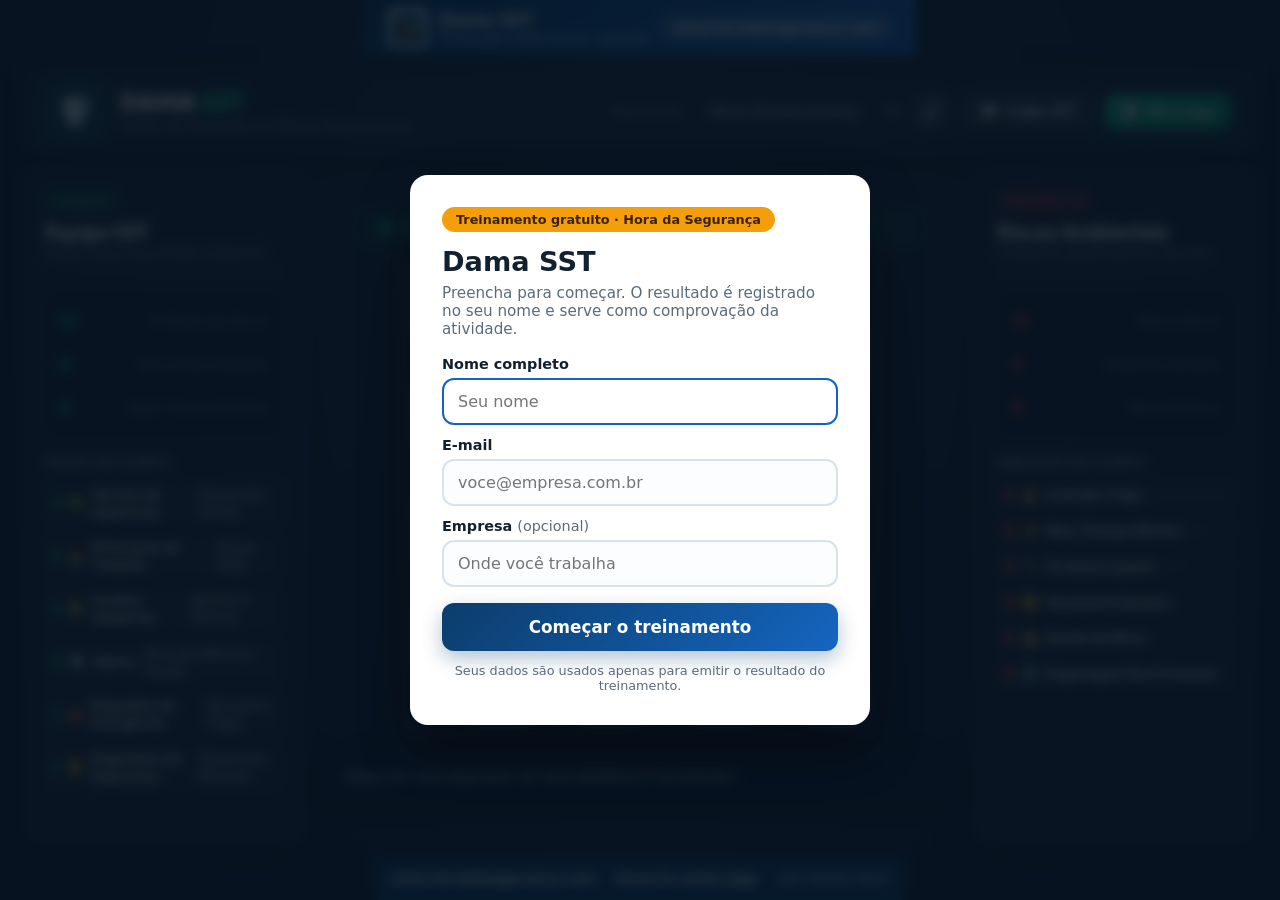
==== index.html @ a11f487b "Dama SST no padrao Hora da Seguranca - cadastro do jogador antes da primeira jogada, marca no topo e" ====
<!DOCTYPE html>
<html lang="pt-BR">
<head>
    <meta charset="UTF-8">
    <meta name="viewport" content="width=device-width, initial-scale=1.0">
    <title>Dama SST - Prevencionistas vs. Riscos Ambientais</title>
    <meta name="description" content="Jogo de Dama educativo e animado: Enfrente os riscos do ambiente de trabalho com a equipe de Saúde, Segurança e Meio Ambiente (SST)!">
    <!-- Google Fonts -->
    <link rel="preconnect" href="https://fonts.googleapis.com">
    <link rel="preconnect" href="https://fonts.gstatic.com" crossorigin>
    <link href="https://fonts.googleapis.com/css2?family=Outfit:wght@300;400;600;700;800&family=Space+Grotesk:wght@500;700&display=swap" rel="stylesheet">
    <link rel="stylesheet" href="css/styles.css?v=2">
    <link rel="stylesheet" href="hs.css?v=1">
    <link rel="icon" href="logo.png">
    <meta name="theme-color" content="#0b3d6b">
    <script>
      window.HS_CONFIG = {
        treinamento: 'Dama SST · Prevenção contra Riscos',
        titulo: 'Dama SST',
        subtitulo: 'Prevenção contra riscos · gratuito'
      };
    </script>
    <script src="hs.js?v=1"></script>
</head>
<body>
    <div class="app-container">
        <!-- Header Principal -->
        <header class="game-header">
            <div class="brand">
                <div class="logo-icon">🛡️</div>
                <div>
                    <h1>DAMA <span class="accent-sst">SST</span></h1>
                    <p class="subtitle">Heróis da Prevenção vs. Riscos Ocupacionais</p>
                </div>
            </div>

            <div class="header-controls">
                <div class="difficulty-selector">
                    <label for="difficulty">Nível da IA:</label>
                    <select id="difficulty" class="custom-select">
                        <option value="easy">Fácil (Iniciante)</option>
                        <option value="medium" selected>Médio (Prevencionista)</option>
                        <option value="hard">Impossível (Risco Crítico)</option>
                    </select>
                </div>

                <button id="btn-audio" class="icon-btn" title="Alternar Som (Mute/Unmute)">
                    <span id="audio-icon">🔊</span>
                </button>

                <button id="btn-codex" class="btn btn-secondary">
                    <span>📖</span> Codex SST
                </button>

                <button id="btn-restart" class="btn btn-primary">
                    <span>🔄</span> Novo Jogo
                </button>
            </div>
        </header>

        <!-- Conteúdo Principal -->
        <main class="main-content">
            <!-- Painel do Jogador (SST) -->
            <aside class="side-panel player-panel">
                <div class="panel-header sst-theme">
                    <div class="badge">JOGADOR</div>
                    <h2>Equipe SST</h2>
                    <p>Saúde, Segurança & Meio Ambiente</p>
                </div>

                <div class="stats-card">
                    <div class="stat-item">
                        <span class="stat-value" id="sst-count">12</span>
                        <span class="stat-label">Profissionais Ativos</span>
                    </div>
                    <div class="stat-item">
                        <span class="stat-value" id="sst-captured">0</span>
                        <span class="stat-label">Riscos Neutralizados</span>
                    </div>
                    <div class="stat-item">
                        <span class="stat-value" id="sst-damas">0</span>
                        <span class="stat-label">Super Prevencionistas</span>
                    </div>
                </div>

                <div class="roster-preview">
                    <h3>Peças em Campo:</h3>
                    <ul class="roster-list">
                        <li><span class="dot sst"></span> 💚 <strong>Técnico de Segurança</strong> (Capacete Verde)</li>
                        <li><span class="dot sst"></span> 👩‍⚕️ <strong>Enfermeira do Trabalho</strong> (Pulso ECG)</li>
                        <li><span class="dot sst"></span> 👩‍🌾 <strong>Analista Ambiental</strong> (Mulher & Planta)</li>
                        <li><span class="dot sst"></span> 🛡️ <strong>Cipeiro</strong> (Escudo CIPA Cruz Verde)</li>
                        <li><span class="dot sst"></span> 🚒 <strong>Brigadista de Emergência</strong> (Escudo & Fogo)</li>
                        <li><span class="dot sst"></span> 👷‍♂️ <strong>Engenheiro de Segurança</strong> (Capacete Branco)</li>
                    </ul>
                </div>
            </aside>

            <!-- Área Central do Tabuleiro -->
            <section class="board-container">
                <!-- Status do Turno -->
                <div id="turn-banner" class="turn-banner sst-turn">
                    <div class="turn-indicator-pulse"></div>
                    <span id="turn-text">Sua Vez! Selecione um profissional para movimentar</span>
                </div>

                <!-- O Tabuleiro 8x8 -->
                <div class="board-wrapper">
                    <div id="board" class="board"></div>
                </div>

                <!-- Informações Rápidas da Peça Selecionada -->
                <div id="piece-info-bar" class="piece-info-bar">
                    <span id="piece-info-text">Clique em uma peça para ver seus detalhes e movimentos</span>
                </div>
            </section>

            <!-- Painel da Máquina (Riscos) -->
            <aside class="side-panel machine-panel">
                <div class="panel-header risk-theme">
                    <div class="badge danger">MÁQUINA / IA</div>
                    <h2>Riscos Ambientais</h2>
                    <p>Perigos Ocupacionais & Incidentes</p>
                </div>

                <div class="stats-card">
                    <div class="stat-item">
                        <span class="stat-value" id="risk-count">12</span>
                        <span class="stat-label">Riscos Ativos</span>
                    </div>
                    <div class="stat-item">
                        <span class="stat-value" id="risk-captured">0</span>
                        <span class="stat-label">Acidentes Gerados</span>
                    </div>
                    <div class="stat-item">
                        <span class="stat-value" id="risk-damas">0</span>
                        <span class="stat-label">Riscos Críticos</span>
                    </div>
                </div>

                <div class="roster-preview">
                    <h3>Ameaças em Campo:</h3>
                    <ul class="roster-list">
                        <li><span class="dot risk"></span> 🔥 <strong>Incêndio / Fogo</strong></li>
                        <li><span class="dot risk"></span> ⚡ <strong>Raio / Choque Elétrico</strong></li>
                        <li><span class="dot risk"></span> 🔌 <strong>Fio Desencapado</strong></li>
                        <li><span class="dot risk"></span> ☣️ <strong>Vazamento Químico</strong></li>
                        <li><span class="dot risk"></span> ⚠️ <strong>Queda de Altura</strong></li>
                        <li><span class="dot risk"></span> ⚙️ <strong>Engrenagem Sem Proteção</strong></li>
                    </ul>
                </div>
            </aside>
        </main>

        <!-- Modal Codex SST (Educativo & Detalhes das Peças) -->
        <div id="codex-modal" class="modal-overlay hidden">
            <div class="modal-card glass">
                <button class="modal-close" id="btn-close-codex">&times;</button>
                <div class="modal-header">
                    <h2>📖 Codex de Segurança e Riscos</h2>
                    <p>Aprenda a função de cada profissional e como conter os perigos no trabalho.</p>
                </div>
                <div class="modal-body" id="codex-content">
                    <!-- Conteúdo dinâmico carregado por JS -->
                </div>
            </div>
        </div>

        <!-- Modal de Fim de Jogo -->
        <div id="gameover-modal" class="modal-overlay hidden">
            <div class="modal-card glass text-center">
                <div id="gameover-icon" class="big-icon">🏆</div>
                <h2 id="gameover-title">Vitória da Segurança!</h2>
                <p id="gameover-msg">Todos os riscos ambientais foram neutralizados com sucesso!</p>
                
                <div class="summary-stats">
                    <div class="summary-box">
                        <span id="final-captures">12</span>
                        <small>Riscos Contidos</small>
                    </div>
                    <div class="summary-box">
                        <span id="final-damas">0</span>
                        <small>Super Prevencionistas</small>
                    </div>
                    <div class="summary-box">
                        <span id="final-turns">0</span>
                        <small>Jogadas</small>
                    </div>
                </div>

                <button id="btn-play-again" class="btn btn-primary btn-large">
                    <span>🎮</span> Jogar Novamente
                </button>
            </div>
        </div>
    </div>

    <!-- Scripts do Jogo -->
    <script src="js/audio.js"></script>
    <script src="js/pieces.js"></script>
    <script src="js/game.js"></script>
    <script src="js/ai.js"></script>
    <script src="js/app.js"></script>
</body>
</html>
---- css/styles.css ----
/* ==========================================================================
   DAMA SST - ESTILOS E ANIMAÇÕES RICAS DE SEGURANÇA VS RISCOS
   ========================================================================== */

:root {
    /* Cores do Tema SST (Prevencionistas - Jogador) */
    --sst-primary: #10b981;
    --sst-primary-hover: #059669;
    --sst-glow: rgba(16, 185, 129, 0.4);
    --sst-bg-subtle: rgba(16, 185, 129, 0.12);
    --sst-border: rgba(16, 185, 129, 0.3);

    /* Cores do Tema Riscos (Máquina - IA) */
    --risk-primary: #ef4444;
    --risk-primary-hover: #dc2626;
    --risk-glow: rgba(239, 68, 68, 0.4);
    --risk-bg-subtle: rgba(239, 68, 68, 0.12);
    --risk-border: rgba(239, 68, 68, 0.3);

    /* Cores Neutras & Glassmorphism */
    --bg-dark: #0f172a;
    --bg-card: rgba(30, 41, 59, 0.75);
    --bg-card-border: rgba(255, 255, 255, 0.1);
    --text-main: #f8fafc;
    --text-muted: #94a3b8;
    --accent-gold: #fbbf24;

    /* Cores do Tabuleiro */
    --board-light: #e2e8f0;
    --board-dark: #334155;
    --board-border: #1e293b;
    --board-highlight: rgba(16, 185, 129, 0.5);
    --board-capture: rgba(239, 68, 68, 0.6);

    /* Fontes */
    --font-heading: 'Outfit', sans-serif;
    --font-body: 'Space Grotesk', sans-serif;
}

* {
    margin: 0;
    padding: 0;
    box-sizing: border-box;
    user-select: none;
}

body {
    font-family: var(--font-body);
    background: radial-gradient(circle at 50% 20%, #1e293b 0%, #0f172a 100%);
    color: var(--text-main);
    min-height: 100vh;
    overflow-x: hidden;
    display: flex;
    justify-content: center;
    align-items: center;
}

.app-container {
    width: 100vw;
    max-width: 1440px;
    height: 100vh;
    max-height: 950px;
    padding: 1rem 1.5rem;
    display: flex;
    flex-direction: column;
    gap: 1rem;
}

/* ==========================================================================
   HEADER
   ========================================================================== */

.game-header {
    background: var(--bg-card);
    backdrop-filter: blur(12px);
    border: 1px solid var(--bg-card-border);
    border-radius: 16px;
    padding: 0.75rem 1.5rem;
    display: flex;
    justify-content: space-between;
    align-items: center;
    box-shadow: 0 8px 32px rgba(0, 0, 0, 0.3);
}

.brand {
    display: flex;
    align-items: center;
    gap: 1rem;
}

.logo-icon {
    font-size: 2rem;
    background: var(--sst-bg-subtle);
    border: 1px solid var(--sst-border);
    padding: 0.4rem;
    border-radius: 12px;
    box-shadow: 0 0 15px var(--sst-glow);
}

.brand h1 {
    font-family: var(--font-heading);
    font-size: 1.6rem;
    font-weight: 800;
    letter-spacing: -0.5px;
    line-height: 1;
}

.accent-sst {
    color: var(--sst-primary);
    text-shadow: 0 0 10px var(--sst-glow);
}

.subtitle {
    font-size: 0.85rem;
    color: var(--text-muted);
    margin-top: 2px;
}

.header-controls {
    display: flex;
    align-items: center;
    gap: 0.75rem;
}

.difficulty-selector {
    display: flex;
    align-items: center;
    gap: 0.5rem;
    font-size: 0.85rem;
    color: var(--text-muted);
}

.custom-select {
    background: #1e293b;
    color: var(--text-main);
    border: 1px solid var(--bg-card-border);
    padding: 0.4rem 0.8rem;
    border-radius: 8px;
    font-family: var(--font-body);
    font-size: 0.85rem;
    cursor: pointer;
    outline: none;
    transition: border-color 0.2s;
}

.custom-select:hover {
    border-color: var(--sst-primary);
}

/* Botões */
.btn {
    display: inline-flex;
    align-items: center;
    gap: 0.5rem;
    padding: 0.5rem 1rem;
    border-radius: 10px;
    font-family: var(--font-heading);
    font-weight: 600;
    font-size: 0.9rem;
    border: none;
    cursor: pointer;
    transition: all 0.2s cubic-bezier(0.4, 0, 0.2, 1);
}

.btn-primary {
    background: linear-gradient(135deg, var(--sst-primary), #059669);
    color: #fff;
    box-shadow: 0 4px 12px var(--sst-glow);
}

.btn-primary:hover {
    transform: translateY(-2px);
    box-shadow: 0 6px 18px var(--sst-glow);
}

.btn-secondary {
    background: rgba(255, 255, 255, 0.08);
    color: var(--text-main);
    border: 1px solid var(--bg-card-border);
}

.btn-secondary:hover {
    background: rgba(255, 255, 255, 0.15);
    transform: translateY(-2px);
}

.icon-btn {
    background: rgba(255, 255, 255, 0.08);
    border: 1px solid var(--bg-card-border);
    color: var(--text-main);
    width: 38px;
    height: 38px;
    border-radius: 10px;
    display: flex;
    align-items: center;
    justify-content: center;
    font-size: 1.1rem;
    cursor: pointer;
    transition: all 0.2s;
}

.icon-btn:hover {
    background: rgba(255, 255, 255, 0.18);
    transform: scale(1.05);
}

/* ==========================================================================
   LAYOUT PRINCIPAL
   ========================================================================== */

.main-content {
    flex: 1;
    display: grid;
    grid-template-columns: 280px 1fr 280px;
    gap: 1.25rem;
    align-items: stretch;
    min-height: 0;
}

/* Painéis Laterais */
.side-panel {
    background: var(--bg-card);
    backdrop-filter: blur(12px);
    border: 1px solid var(--bg-card-border);
    border-radius: 16px;
    padding: 1.25rem;
    display: flex;
    flex-direction: column;
    gap: 1rem;
    box-shadow: 0 8px 32px rgba(0, 0, 0, 0.2);
    overflow-y: auto;
}

.panel-header {
    padding-bottom: 0.75rem;
    border-bottom: 1px solid rgba(255, 255, 255, 0.1);
}

.badge {
    display: inline-block;
    font-size: 0.7rem;
    font-weight: 700;
    padding: 0.2rem 0.5rem;
    border-radius: 6px;
    text-transform: uppercase;
    letter-spacing: 0.5px;
    margin-bottom: 0.4rem;
}

.panel-header.sst-theme .badge {
    background: var(--sst-bg-subtle);
    color: var(--sst-primary);
    border: 1px solid var(--sst-border);
}

.badge.danger {
    background: var(--risk-bg-subtle);
    color: var(--risk-primary);
    border: 1px solid var(--risk-border);
}

.panel-header h2 {
    font-family: var(--font-heading);
    font-size: 1.3rem;
    font-weight: 700;
}

.panel-header p {
    font-size: 0.8rem;
    color: var(--text-muted);
}

/* Cards de Estatísticas */
.stats-card {
    display: flex;
    flex-direction: column;
    gap: 0.6rem;
    background: rgba(15, 23, 42, 0.6);
    padding: 0.8rem;
    border-radius: 12px;
    border: 1px solid rgba(255, 255, 255, 0.05);
}

.stat-item {
    display: flex;
    justify-content: space-between;
    align-items: center;
    padding: 0.3rem 0;
}

.stat-value {
    font-family: var(--font-heading);
    font-size: 1.2rem;
    font-weight: 700;
}

.player-panel .stat-value {
    color: var(--sst-primary);
}

.machine-panel .stat-value {
    color: var(--risk-primary);
}

.stat-label {
    font-size: 0.8rem;
    color: var(--text-muted);
}

/* Roster / Lista de Peças */
.roster-preview h3 {
    font-size: 0.85rem;
    font-weight: 600;
    color: var(--text-muted);
    margin-bottom: 0.6rem;
    text-transform: uppercase;
    letter-spacing: 0.5px;
}

.roster-list {
    list-style: none;
    display: flex;
    flex-direction: column;
    gap: 0.45rem;
    font-size: 0.82rem;
}

.roster-list li {
    display: flex;
    align-items: center;
    gap: 0.5rem;
    padding: 0.3rem 0.5rem;
    border-radius: 6px;
    background: rgba(255, 255, 255, 0.03);
    border: 1px solid rgba(255, 255, 255, 0.04);
}

.dot {
    width: 8px;
    height: 8px;
    border-radius: 50%;
}

.dot.sst {
    background: var(--sst-primary);
    box-shadow: 0 0 6px var(--sst-primary);
}

.dot.risk {
    background: var(--risk-primary);
    box-shadow: 0 0 6px var(--risk-primary);
}

/* ==========================================================================
   ÁREA CENTRAL E TABULEIRO
   ========================================================================== */

.board-container {
    display: flex;
    flex-direction: column;
    gap: 0.75rem;
    align-items: center;
    justify-content: center;
}

.turn-banner {
    width: 100%;
    max-width: 560px;
    padding: 0.6rem 1.2rem;
    border-radius: 12px;
    display: flex;
    align-items: center;
    gap: 0.8rem;
    font-weight: 600;
    font-size: 0.9rem;
    backdrop-filter: blur(8px);
    transition: all 0.3s;
}

.turn-banner.sst-turn {
    background: var(--sst-bg-subtle);
    border: 1px solid var(--sst-border);
    color: #34d399;
}

.turn-banner.risk-turn {
    background: var(--risk-bg-subtle);
    border: 1px solid var(--risk-border);
    color: #f87171;
}

.turn-indicator-pulse {
    width: 10px;
    height: 10px;
    border-radius: 50%;
    animation: pulseRing 1.5s infinite;
}

.sst-turn .turn-indicator-pulse {
    background: var(--sst-primary);
    box-shadow: 0 0 10px var(--sst-primary);
}

.risk-turn .turn-indicator-pulse {
    background: var(--risk-primary);
    box-shadow: 0 0 10px var(--risk-primary);
}

@keyframes pulseRing {
    0% { transform: scale(0.9); opacity: 0.7; }
    50% { transform: scale(1.3); opacity: 1; }
    100% { transform: scale(0.9); opacity: 0.7; }
}

/* O Tabuleiro */
.board-wrapper {
    position: relative;
    padding: 12px;
    background: linear-gradient(145deg, #1e293b, #0f172a);
    border-radius: 20px;
    border: 2px solid rgba(255, 255, 255, 0.12);
    box-shadow: 0 20px 50px rgba(0, 0, 0, 0.6), inset 0 2px 4px rgba(255, 255, 255, 0.1);
}

.board {
    display: grid;
    grid-template-columns: repeat(8, 1fr);
    grid-template-rows: repeat(8, 1fr);
    width: clamp(340px, 50vh, 520px);
    height: clamp(340px, 50vh, 520px);
    border-radius: 12px;
    overflow: hidden;
    border: 2px solid #020617;
}

.square {
    position: relative;
    display: flex;
    align-items: center;
    justify-content: center;
    transition: background-color 0.2s;
}

.square.light {
    background-color: var(--board-light);
}

.square.dark {
    background-color: var(--board-dark);
}

/* Quadrado selecionado / Destacado para mover */
.square.selected {
    background-color: #0284c7 !important;
    box-shadow: inset 0 0 12px rgba(255, 255, 255, 0.6);
}

.square.valid-move::after {
    content: '';
    position: absolute;
    width: 22px;
    height: 22px;
    border-radius: 50%;
    background: var(--sst-primary);
    box-shadow: 0 0 12px var(--sst-primary);
    animation: moveHintPulse 1.2s infinite ease-in-out;
    pointer-events: none;
    z-index: 5;
}

.square.valid-capture::after {
    content: '';
    position: absolute;
    width: 28px;
    height: 28px;
    border-radius: 50%;
    background: transparent;
    border: 3px solid var(--risk-primary);
    box-shadow: 0 0 15px var(--risk-primary);
    animation: captureHintPulse 1s infinite ease-in-out;
    pointer-events: none;
    z-index: 5;
}

@keyframes moveHintPulse {
    0%, 100% { transform: scale(0.85); opacity: 0.6; }
    50% { transform: scale(1.15); opacity: 1; }
}

@keyframes captureHintPulse {
    0%, 100% { transform: scale(0.9); opacity: 0.7; }
    50% { transform: scale(1.2); opacity: 1; }
}

/* Bar de Informação da Peça & Histórias Cruzadas de Campo */
.piece-info-bar {
    width: 100%;
    max-width: 680px;
    background: rgba(15, 23, 42, 0.85);
    border: 1px solid rgba(255, 255, 255, 0.12);
    border-radius: 12px;
    padding: 0.6rem 1.2rem;
    font-size: 0.88rem;
    color: var(--text-main);
    text-align: left;
    min-height: 52px;
    display: flex;
    align-items: center;
    box-shadow: 0 4px 20px rgba(0, 0, 0, 0.4);
    backdrop-filter: blur(8px);
}

.story-banner {
    display: flex;
    flex-direction: column;
    gap: 0.3rem;
    width: 100%;
}

.story-badge {
    display: inline-block;
    align-self: flex-start;
    font-size: 0.7rem;
    font-weight: 800;
    padding: 0.15rem 0.5rem;
    border-radius: 4px;
    background: var(--sst-bg-subtle);
    color: var(--sst-primary);
    border: 1px solid var(--sst-border);
    letter-spacing: 0.5px;
}

.story-badge.danger {
    background: var(--risk-bg-subtle);
    color: var(--risk-primary);
    border: 1px solid var(--risk-border);
}

.story-text {
    line-height: 1.45;
    color: #f1f5f9;
}

/* ==========================================================================
   ESTILIZAÇÃO E ANIMAÇÕES DAS PEÇAS (SVG / CSS)
   ========================================================================== */

.piece {
    width: 82%;
    height: 82%;
    border-radius: 50%;
    position: relative;
    cursor: pointer;
    display: flex;
    align-items: center;
    justify-content: center;
    z-index: 10;
    transition: transform 0.25s cubic-bezier(0.34, 1.56, 0.64, 1), box-shadow 0.2s;
}

.piece:hover {
    transform: scale(1.12);
    z-index: 20;
}

/* Peças do Jogador (SST) */
.piece.sst-piece {
    background: radial-gradient(circle at 35% 35%, #34d399 0%, #059669 70%, #064e3b 100%);
    border: 2px solid #a7f3d0;
    box-shadow: 0 4px 10px rgba(0, 0, 0, 0.4), 0 0 12px var(--sst-glow);
}

/* Peças da Máquina (Riscos) */
.piece.risk-piece {
    background: radial-gradient(circle at 35% 35%, #f87171 0%, #dc2626 70%, #7f1d1d 100%);
    border: 2px solid #fca5a5;
    box-shadow: 0 4px 10px rgba(0, 0, 0, 0.4), 0 0 12px var(--risk-glow);
}

/* Dama / King (Super Prevencionista / Risco Crítico) */
.piece.king {
    border-width: 3px;
}

.piece.sst-piece.king {
    border-color: #fbbf24;
    box-shadow: 0 0 20px rgba(251, 191, 36, 0.8), 0 4px 12px rgba(0, 0, 0, 0.5);
    animation: goldAuraPulse 2s infinite ease-in-out;
}

.piece.risk-piece.king {
    border-color: #93c5fd;
    box-shadow: 0 0 20px rgba(239, 68, 68, 0.9), 0 4px 12px rgba(0, 0, 0, 0.5);
    animation: redAuraPulse 2s infinite ease-in-out;
}

@keyframes goldAuraPulse {
    0%, 100% { box-shadow: 0 0 15px rgba(251, 191, 36, 0.6); }
    50% { box-shadow: 0 0 28px rgba(251, 191, 36, 1); }
}

@keyframes redAuraPulse {
    0%, 100% { box-shadow: 0 0 15px rgba(239, 68, 68, 0.6); }
    50% { box-shadow: 0 0 28px rgba(239, 68, 68, 1); }
}

/* Coroa da Dama */
.king-crown {
    position: absolute;
    top: -8px;
    right: -4px;
    font-size: 1.1rem;
    filter: drop-shadow(0 2px 4px rgba(0,0,0,0.8));
    animation: crownFloat 2s infinite ease-in-out;
    z-index: 15;
}

@keyframes crownFloat {
    0%, 100% { transform: translateY(0) rotate(5deg); }
    50% { transform: translateY(-4px) rotate(-5deg); }
}

/* SVG avatar dentro da peça */
.piece-svg-container {
    width: 75%;
    height: 75%;
    display: flex;
    align-items: center;
    justify-content: center;
}

.piece-svg-container svg {
    width: 100%;
    height: 100%;
}

/* ANIMAÇÕES INTERNAS DE ELEMENTOS SVG */
/* 1. Fogo Flickering */
.anim-flame {
    transform-origin: bottom center;
    animation: flameFlicker 0.6s infinite alternate ease-in-out;
}
@keyframes flameFlicker {
    0% { transform: scale(0.95) rotate(-2deg); opacity: 0.85; }
    100% { transform: scale(1.08) rotate(3deg); opacity: 1; }
}

/* 2. Spark Eletricidade */
.anim-spark {
    animation: sparkPulse 0.4s infinite alternate;
}
@keyframes sparkPulse {
    0% { opacity: 0.3; transform: scale(0.8); }
    100% { opacity: 1; transform: scale(1.1); }
}

/* 3. Pulso ECG Enfermeira */
.anim-ecg {
    stroke-dasharray: 40;
    stroke-dashoffset: 40;
    animation: ecgDash 1.4s infinite linear;
}
@keyframes ecgDash {
    0% { stroke-dashoffset: 40; }
    100% { stroke-dashoffset: 0; }
}

/* 4. Eco Folha Shimmer */
.anim-eco {
    transform-origin: center;
    animation: leafRotate 3s infinite ease-in-out;
}
@keyframes leafRotate {
    0%, 100% { transform: rotate(-5deg); }
    50% { transform: rotate(5deg); }
}

/* 5. CIPA Badge Pulse */
.anim-cipa {
    animation: cipaGlow 1.8s infinite alternate ease-in-out;
}
@keyframes cipaGlow {
    0% { filter: drop-shadow(0 0 2px #fff); }
    100% { filter: drop-shadow(0 0 6px #10b981); }
}

/* Efeito de Captura (Explosão) */
.piece-captured-effect {
    position: absolute;
    width: 100%;
    height: 100%;
    border-radius: 50%;
    pointer-events: none;
    background: radial-gradient(circle, #f87171 0%, transparent 70%);
    animation: popEffect 0.4s forwards ease-out;
    z-index: 30;
}
@keyframes popEffect {
    0% { transform: scale(0.5); opacity: 1; }
    100% { transform: scale(2.2); opacity: 0; }
}

/* ==========================================================================
   MODAIS (CODEX & GAMEOVER)
   ========================================================================== */

.modal-overlay {
    position: fixed;
    top: 0;
    left: 0;
    width: 100vw;
    height: 100vh;
    background: rgba(15, 23, 42, 0.85);
    backdrop-filter: blur(8px);
    z-index: 1000;
    display: flex;
    align-items: center;
    justify-content: center;
    opacity: 1;
    transition: opacity 0.25s ease;
}

.modal-overlay.hidden {
    opacity: 0;
    pointer-events: none;
}

.modal-card {
    background: var(--bg-card);
    border: 1px solid var(--bg-card-border);
    border-radius: 20px;
    padding: 2rem;
    width: 90%;
    max-width: 650px;
    max-height: 85vh;
    box-shadow: 0 25px 50px rgba(0,0,0,0.5);
    position: relative;
    display: flex;
    flex-direction: column;
    gap: 1.25rem;
    overflow-y: auto;
}

.modal-close {
    position: absolute;
    top: 1.2rem;
    right: 1.2rem;
    background: rgba(255,255,255,0.1);
    border: none;
    color: var(--text-main);
    width: 32px;
    height: 32px;
    border-radius: 50%;
    font-size: 1.4rem;
    cursor: pointer;
    display: flex;
    align-items: center;
    justify-content: center;
    transition: background 0.2s;
}

.modal-close:hover {
    background: rgba(255,255,255,0.25);
}

.modal-header h2 {
    font-family: var(--font-heading);
    font-size: 1.6rem;
}

.modal-header p {
    color: var(--text-muted);
    font-size: 0.9rem;
    margin-top: 4px;
}

/* Conteúdo do Codex */
.codex-grid {
    display: grid;
    grid-template-columns: 1fr 1fr;
    gap: 1rem;
}

.codex-column h3 {
    font-size: 1.1rem;
    margin-bottom: 0.75rem;
    padding-bottom: 0.4rem;
    border-bottom: 1px solid rgba(255,255,255,0.1);
}

.codex-column.sst h3 { color: var(--sst-primary); }
.codex-column.risk h3 { color: var(--risk-primary); }

.codex-item {
    background: rgba(15, 23, 42, 0.6);
    border: 1px solid rgba(255,255,255,0.06);
    border-radius: 10px;
    padding: 0.75rem;
    margin-bottom: 0.75rem;
}

.codex-item-header {
    display: flex;
    align-items: center;
    gap: 0.5rem;
    font-weight: 700;
    margin-bottom: 0.3rem;
}

.codex-item p {
    font-size: 0.8rem;
    color: var(--text-muted);
    line-height: 1.4;
}

.codex-tip {
    font-size: 0.75rem;
    color: var(--accent-gold);
    margin-top: 0.3rem;
    font-style: italic;
}

/* Modal Game Over */
.text-center { text-align: center; }

.big-icon {
    font-size: 4rem;
    margin-bottom: 0.5rem;
}

.summary-stats {
    display: flex;
    justify-content: center;
    gap: 1.5rem;
    margin: 1rem 0;
}

.summary-box {
    background: rgba(15, 23, 42, 0.7);
    border: 1px solid rgba(255,255,255,0.1);
    padding: 0.8rem 1.2rem;
    border-radius: 12px;
    display: flex;
    flex-direction: column;
    align-items: center;
}

.summary-box span {
    font-family: var(--font-heading);
    font-size: 1.8rem;
    font-weight: 800;
    color: var(--sst-primary);
}

.summary-box small {
    font-size: 0.75rem;
    color: var(--text-muted);
    margin-top: 2px;
}

.btn-large {
    padding: 0.8rem 2rem;
    font-size: 1.1rem;
    margin: 0 auto;
}

/* Responsividade */
@media (max-width: 1024px) {
    .main-content {
        grid-template-columns: 1fr;
        overflow-y: auto;
    }
    .side-panel {
        max-height: 200px;
    }
    .roster-preview { display: none; }
    .board {
        width: min(85vw, 420px);
        height: min(85vw, 420px);
    }
}

/* ==========================================================================
   CELULAR — o tabuleiro é o jogo: ele vem primeiro e cabe na primeira tela
   ========================================================================== */
@media (max-width: 680px) {
    .app-container { padding: 8px; gap: 8px; }

    /* Cabeçalho compacto: o nome do jogo já aparece na faixa da Hora da Segurança */
    .game-header { flex-wrap: wrap; gap: 8px; padding: 8px 10px; }
    .brand .subtitle { display: none; }
    .brand h1 { font-size: 1.05rem; }
    .logo-icon { font-size: 1.3rem; }
    .header-controls {
        width: 100%;
        flex-wrap: wrap;
        justify-content: space-between;
        gap: 6px;
    }
    .difficulty-selector { flex: 1 1 100%; display: flex; align-items: center; gap: 6px; }
    .difficulty-selector label { font-size: .72rem; white-space: nowrap; }
    .custom-select { flex: 1 1 auto; min-width: 0; font-size: .78rem; padding: 6px 8px; }
    .header-controls .btn { flex: 1 1 auto; font-size: .78rem; padding: 7px 10px; white-space: nowrap; }
    .icon-btn { flex: 0 0 auto; }

    /* O tabuleiro sobe para antes dos painéis */
    .main-content { display: flex; flex-direction: column; gap: 8px; overflow: visible; }
    .board-container { order: 1; }
    .player-panel { order: 2; }
    .machine-panel { order: 3; }

    .board { width: min(92vw, 380px); height: min(92vw, 380px); }
    .turn-banner { padding: 7px 10px; font-size: .78rem; }
    .piece-info-bar { font-size: .72rem; padding: 6px 10px; }

    /* Painéis viram faixas compactas com os números que importam */
    .side-panel { max-height: none; padding: 8px; }
    .panel-header p { display: none; }
    .panel-header h2 { font-size: .95rem; }
    .stats-card { display: grid; grid-template-columns: repeat(3, 1fr); gap: 6px; }
    .stat-item { padding: 6px 4px; text-align: center; }
    .stat-value { font-size: 1.1rem; }
    .stat-label { font-size: .58rem; line-height: 1.15; }
}

@media (prefers-reduced-motion: reduce) {
    * { animation: none !important; transition: none !important; }
}
---- hs.css ----
/* Camada padrão Hora da Segurança — marca, cadastro e publicidade.
   Prefixo hs- em tudo para não colidir com o CSS do jogo. */

:root {
  --hs-azul: #0b3d6b;
  --hs-azul-claro: #1565c0;
  --hs-ambar: #f59e0b;
  --hs-vermelho: #dc2626;
  --hs-tinta: #12212f;
  --hs-borda: #d8e2ec;
}

.hidden { display: none !important; }

/* ---------- encaixe no layout do jogo ----------
   Os jogos usam `height: 100vh` no container e `overflow: hidden` no body.
   Com o topo e o rodapé da Hora da Segurança somados, o conteúdo passava da tela
   e os controles de toque ficavam cortados no celular. Aqui o body vira uma coluna
   e o jogo ocupa exatamente o espaço que sobra. */

body {
  display: flex;
  flex-direction: column;
  height: 100dvh;
  min-height: 100dvh;
}
body > #app-container,
body > #app,
body > .app-container {
  flex: 1 1 auto;
  height: auto !important;
  min-height: 0;
}
.hs-topo, .hs-rodape { flex: 0 0 auto; }

/* ---------- topo e rodapé ---------- */

.hs-topo {
  display: flex; flex-wrap: wrap; gap: 10px;
  align-items: center; justify-content: space-between;
  padding: 8px clamp(12px, 3vw, 24px);
  padding-top: calc(8px + env(safe-area-inset-top));
  background: linear-gradient(135deg, var(--hs-azul), var(--hs-azul-claro));
  color: #fff;
  font-family: "Segoe UI", system-ui, -apple-system, Roboto, Arial, sans-serif;
  box-shadow: 0 3px 14px rgba(11, 61, 107, .28);
  position: relative; z-index: 40;
}
.hs-topo-marca { display: flex; align-items: center; gap: 11px; text-decoration: none; color: #fff; min-width: 0; }
.hs-topo-marca img { width: clamp(30px, 7vw, 40px); height: auto; border-radius: 8px; background: #fff; padding: 3px; }
.hs-topo-marca strong { display: block; font-size: clamp(.9rem, 2.5vw, 1.05rem); line-height: 1.2; }
.hs-topo-marca small { display: block; font-size: clamp(.66rem, 1.9vw, .78rem); opacity: .85; }
.hs-topo-link {
  color: #fff; text-decoration: none; font-weight: 600;
  font-size: clamp(.7rem, 2vw, .82rem);
  background: rgba(255, 255, 255, .16);
  border: 1px solid rgba(255, 255, 255, .3);
  border-radius: 999px; padding: 5px 13px; white-space: nowrap;
}

.hs-rodape {
  display: flex; flex-wrap: wrap; gap: 8px;
  justify-content: center; align-items: center;
  padding: 12px 14px calc(14px + env(safe-area-inset-bottom));
  background: var(--hs-azul); color: rgba(255, 255, 255, .85);
  font-family: "Segoe UI", system-ui, sans-serif;
  font-size: clamp(.72rem, 2vw, .82rem);
  position: relative; z-index: 40;
}
.hs-rodape a { color: #fff; text-decoration: none; font-weight: 600; }
.hs-rodape a:hover { text-decoration: underline; }

/* ---------- telas sobrepostas ---------- */

.hs-tela {
  position: fixed; inset: 0; z-index: 9000;
  display: grid; place-items: center;
  padding: clamp(12px, 4vw, 28px);
  background: rgba(6, 18, 30, .82);
  backdrop-filter: blur(6px);
  -webkit-backdrop-filter: blur(6px);
  overflow-y: auto;
  font-family: "Segoe UI", system-ui, -apple-system, Roboto, Arial, sans-serif;
}

/* ---------- cadastro ---------- */

.hs-card {
  width: 100%; max-width: 460px;
  background: #fff; color: var(--hs-tinta);
  border-radius: 18px; padding: clamp(20px, 5vw, 32px);
  box-shadow: 0 22px 50px rgba(0, 0, 0, .35);
}
.hs-selo {
  display: inline-block; background: var(--hs-ambar); color: #3b2200;
  border-radius: 999px; padding: 5px 14px;
  font-size: clamp(.7rem, 2vw, .8rem); font-weight: 700;
}
.hs-card h2 { font-size: clamp(1.25rem, 4.4vw, 1.7rem); margin: 14px 0 6px; line-height: 1.2; }
.hs-sub { color: #5b6b7a; font-size: clamp(.85rem, 2.4vw, .95rem); margin: 0 0 18px; }
.hs-card label { display: block; font-weight: 700; font-size: clamp(.82rem, 2.3vw, .9rem); margin: 12px 0 6px; }
.hs-card .hs-opc { font-weight: 400; color: #5b6b7a; }
/* Os jogos aplicam `* { user-select: none }`, o que impede o clique de dar foco
   nos campos de texto. Aqui a seleção é devolvida explicitamente ao cadastro. */
.hs-tela, .hs-tela * {
  -webkit-user-select: auto;
  user-select: auto;
}
.hs-card input, .hs-card label, .hs-card p, .hs-card h2 {
  -webkit-user-select: text;
  user-select: text;
}
.hs-card input {
  width: 100%; box-sizing: border-box; padding: 12px 14px;
  border: 2px solid var(--hs-borda); border-radius: 12px;
  font-family: inherit; font-size: 1rem; background: #fbfdff; color: var(--hs-tinta);
  pointer-events: auto;
  touch-action: manipulation;
  cursor: text;
}
.hs-card input:focus { outline: none; border-color: var(--hs-azul-claro); background: #fff; }
.hs-erro { display: block; color: var(--hs-vermelho); font-size: .8rem; margin-top: 5px; font-weight: 600; }
.hs-nota { font-size: clamp(.72rem, 2vw, .8rem); color: #5b6b7a; text-align: center; margin: 12px 0 0; }

.hs-btn {
  display: block; width: 100%; box-sizing: border-box;
  margin-top: 16px; border: none; border-radius: 12px;
  padding: 14px 22px; font-family: inherit;
  font-size: clamp(.95rem, 2.7vw, 1.05rem); font-weight: 700;
  color: #fff; background: linear-gradient(135deg, var(--hs-azul), var(--hs-azul-claro));
  cursor: pointer; text-align: center; text-decoration: none;
  box-shadow: 0 8px 20px rgba(11, 61, 107, .3);
}
.hs-btn:active { transform: translateY(1px); }

/* ---------- publicidade ---------- */

.hs-ad {
  width: 100%; max-width: 540px;
  border-radius: 20px; padding: clamp(18px, 4.5vw, 30px);
  color: #fff; text-align: center;
  box-shadow: 0 18px 44px rgba(0, 0, 0, .3);
}
.hs-ad-selo {
  display: inline-block; background: rgba(255, 255, 255, .18);
  border: 1px solid rgba(255, 255, 255, .35); border-radius: 999px;
  padding: 5px 14px; font-size: clamp(.68rem, 2vw, .78rem); font-weight: 700; margin-bottom: 14px;
}
.hs-ad-topo { display: flex; align-items: center; gap: 14px; text-align: left; margin-bottom: 12px; }
.hs-ad-logo {
  flex: 0 0 auto; width: 62px; height: 62px; border-radius: 14px;
  background: #fff; display: grid; place-items: center;
  font-size: 1.5rem; font-weight: 900;
}
.hs-ad-logo-img { width: auto; min-width: 88px; max-width: 148px; height: 66px; padding: 8px 12px; }
.hs-ad-logo-img img { max-width: 100%; max-height: 100%; object-fit: contain; display: block; }
.hs-ad-logo.hs-fundo-escuro { background: #10233a; }
.hs-ad-topo h3 { margin: 0; font-size: clamp(1.05rem, 3.5vw, 1.35rem); }
.hs-ad-topo span { font-size: clamp(.74rem, 2.2vw, .85rem); opacity: .88; }
.hs-ad-previa {
  background: rgba(0, 0, 0, .22); border: 1px solid rgba(255, 255, 255, .28);
  border-radius: 10px; padding: 9px 12px; text-align: left;
  font-size: clamp(.7rem, 1.95vw, .78rem); margin: 0 0 12px;
}
.hs-ad-tagline { font-size: clamp(.95rem, 3vw, 1.1rem); font-weight: 700; margin: 0 0 8px; }
.hs-ad-claim { font-size: clamp(.82rem, 2.4vw, .92rem); opacity: .93; margin: 0 0 14px; }
.hs-ad-chips { display: flex; flex-wrap: wrap; gap: 7px; justify-content: center; margin-bottom: 14px; }
.hs-ad-chip {
  background: rgba(255, 255, 255, .16); border: 1px solid rgba(255, 255, 255, .3);
  border-radius: 999px; padding: 5px 12px; font-size: clamp(.7rem, 2vw, .78rem); font-weight: 600;
}
.hs-btn-branco { background: #fff; color: #12212f; box-shadow: none; }
.hs-ad-demo {
  font-size: clamp(.7rem, 2vw, .78rem); opacity: .9; margin: 12px 0 0;
  background: rgba(0, 0, 0, .16); border-radius: 10px; padding: 9px 12px;
}
.hs-ad-demo a, .hs-ad-rodape a { color: #fff; }
.hs-btn-continuar {
  background: rgba(255, 255, 255, .18);
  border: 2px solid rgba(255, 255, 255, .55); box-shadow: none;
}
.hs-btn-continuar:disabled { opacity: .6; cursor: not-allowed; }
.hs-ad-rodape { font-size: clamp(.66rem, 1.9vw, .74rem); opacity: .8; margin: 13px 0 0; }

@media (max-width: 640px) {
  .hs-card input { font-size: 16px; }
}

/* No celular a marca fica compacta para sobrar altura ao jogo e aos controles */
@media (max-width: 680px) {
  .hs-topo { padding: 4px 10px; padding-top: calc(4px + env(safe-area-inset-top)); }
  .hs-topo-marca { gap: 8px; }
  .hs-topo-marca img { width: 26px; padding: 2px; border-radius: 6px; }
  .hs-topo-marca strong { font-size: .85rem; }
  .hs-topo-marca small { display: none; }
  .hs-topo-link { display: none; }
  .hs-rodape { padding: 5px 10px calc(6px + env(safe-area-inset-bottom)); font-size: .66rem; gap: 6px; }

  /* durante a partida o rodapé sai da frente: no celular ele roubava espaço
     e ficava colado nos controles de toque */
  body.hs-jogando .hs-rodape { display: none; }
}
@media (prefers-reduced-motion: reduce) {
  .hs-tela, .hs-btn { transition: none !important; animation: none !important; }
}
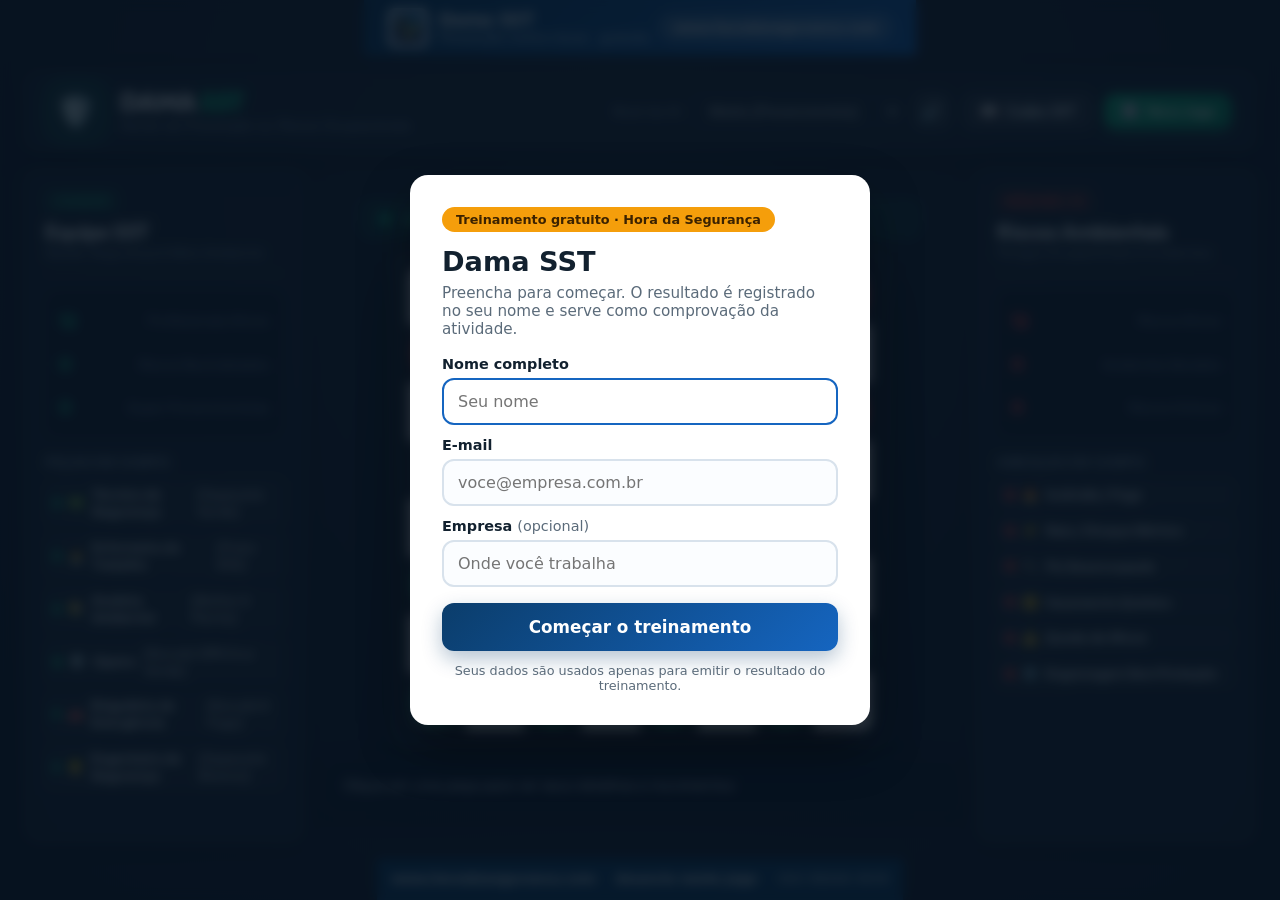
==== commit 50cf2adb: "Tabuleiro da Dama deixa de passar por baixo da faixa A faixa "Anuncie neste jogo" cobria a ultima fi" ====
--- a/index.html
+++ b/index.html
@@ -9,8 +9,8 @@
     <link rel="preconnect" href="https://fonts.googleapis.com">
     <link rel="preconnect" href="https://fonts.gstatic.com" crossorigin>
     <link href="https://fonts.googleapis.com/css2?family=Outfit:wght@300;400;600;700;800&family=Space+Grotesk:wght@500;700&display=swap" rel="stylesheet">
-    <link rel="stylesheet" href="css/styles.css?v=2">
-    <link rel="stylesheet" href="hs.css?v=1">
+    <link rel="stylesheet" href="css/styles.css?v=5">
+    <link rel="stylesheet" href="hs.css?v=3">
     <link rel="icon" href="logo.png">
     <meta name="theme-color" content="#0b3d6b">
     <script>
@@ -20,6 +20,7 @@
         subtitulo: 'Prevenção contra riscos · gratuito'
       };
     </script>
+    <script src="patrocinadores.js?v=1"></script>
     <script src="hs.js?v=1"></script>
 </head>
 <body>
--- a/css/styles.css
+++ b/css/styles.css
@@ -426,8 +426,10 @@
     display: grid;
     grid-template-columns: repeat(8, 1fr);
     grid-template-rows: repeat(8, 1fr);
-    width: clamp(340px, 50vh, 520px);
-    height: clamp(340px, 50vh, 520px);
+    /* A altura entra no calculo: dimensionar so pela largura fazia o tabuleiro
+       passar por baixo da faixa do rodape em janela larga e baixa. */
+    width: min(520px, 52vh, 42vw);
+    height: min(520px, 52vh, 42vw);
     border-radius: 12px;
     overflow: hidden;
     border: 2px solid #020617;
@@ -866,17 +868,29 @@
 
 /* Responsividade */
 @media (max-width: 1024px) {
+    /* Uma coluna: o tabuleiro sobe para antes dos painéis e estes viram faixas
+       compactas. Sem isso os painéis empilhados empurram o tabuleiro para
+       debaixo da faixa "Anuncie neste jogo" em janela larga e baixa. */
     .main-content {
-        grid-template-columns: 1fr;
-        overflow-y: auto;
+        display: flex;
+        flex-direction: column;
+        gap: 10px;
+        overflow: visible;
+        min-height: 0;
     }
-    .side-panel {
-        max-height: 200px;
-    }
+    .board-container { order: 1; }
+    .player-panel { order: 2; }
+    .machine-panel { order: 3; }
+
+    .side-panel { max-height: none; padding: 10px; }
     .roster-preview { display: none; }
+    .panel-header p { display: none; }
+    .stats-card { display: grid; grid-template-columns: repeat(3, 1fr); gap: 6px; }
+    .stat-item { padding: 6px 4px; text-align: center; }
+
     .board {
-        width: min(85vw, 420px);
-        height: min(85vw, 420px);
+        width: min(85vw, 420px, 41vh);
+        height: min(85vw, 420px, 41vh);
     }
 }
 
@@ -909,7 +923,7 @@
     .player-panel { order: 2; }
     .machine-panel { order: 3; }
 
-    .board { width: min(92vw, 380px); height: min(92vw, 380px); }
+    .board { width: min(92vw, 380px, 46vh); height: min(92vw, 380px, 46vh); }
     .turn-banner { padding: 7px 10px; font-size: .78rem; }
     .piece-info-bar { font-size: .72rem; padding: 6px 10px; }
 
--- a/hs.css
+++ b/hs.css
@@ -24,12 +24,22 @@
   height: 100dvh;
   min-height: 100dvh;
 }
+/* O container do jogo entra aqui pelos três nomes já usados nos projetos.
+   `min-height: 0` + `overflow-y: auto` são o que impede o conteúdo de
+   transbordar e passar por baixo da faixa "Anuncie neste jogo": sem isso,
+   em janela larga e baixa o rodapé cobre o fim do tabuleiro. */
 body > #app-container,
 body > #app,
-body > .app-container {
+body > .app-container,
+body > .game-container {
   flex: 1 1 auto;
   height: auto !important;
   min-height: 0;
+  /* item flex nasce com min-width: auto e nao encolhe abaixo do conteudo:
+     sem isto um titulo com nowrap estica o container alem da tela */
+  min-width: 0;
+  max-width: 100%;
+  overflow-y: auto;
 }
 .hs-topo, .hs-rodape { flex: 0 0 auto; }
 
